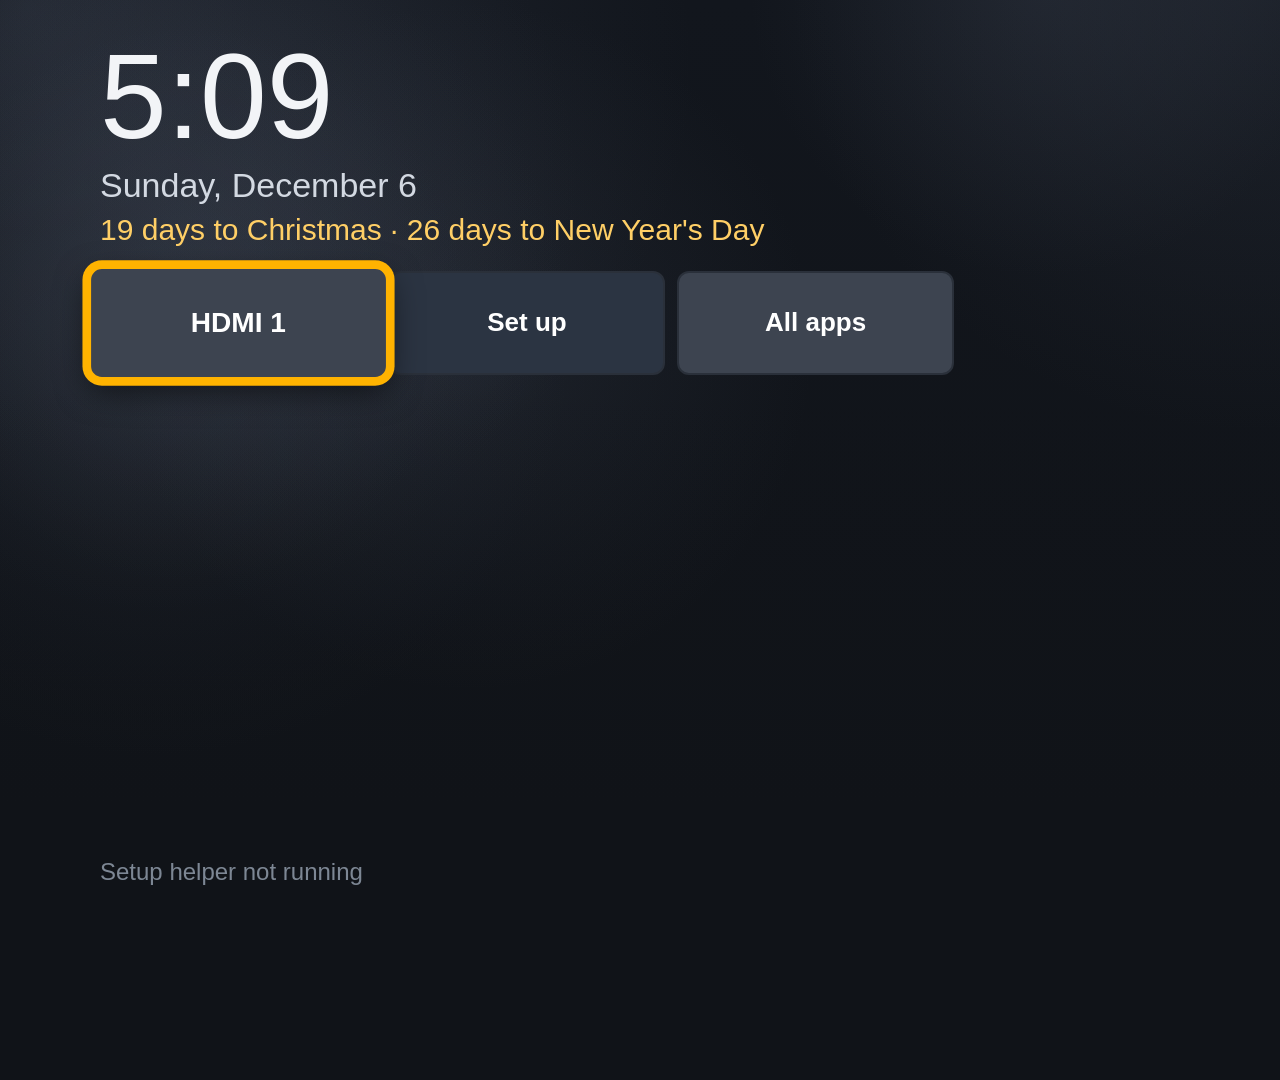
==== app/index.html @ 581c0a03 "1.0.1: app logos on the tiles, two tight rows, readable light tiles - Logos: webOS 6 reports each ap" ====
<!doctype html>
<html lang="en">
<head>
<meta charset="utf-8">
<title>TeleDash Pro</title>
<style>
  html { background: #101318; }
  html, body { margin: 0; width: 1920px; height: 1080px; overflow: hidden;
    color: #f2f4f7; font-family: "LG Smart UI", "Helvetica Neue", Arial, sans-serif; }
  #bg { position: absolute; left: 0; top: 0; z-index: -1; }
  #top { display: flex; justify-content: space-between; align-items: flex-end; padding: 36px 100px 0; }
  #clock { font-size: 120px; font-weight: 300; line-height: 1; }
  #date { font-size: 34px; color: #d3d9e2; margin-top: 10px; }
  #now { text-align: right; }
  #temp { font-size: 96px; font-weight: 300; line-height: 1; }
  #wx { font-size: 32px; color: #d3d9e2; margin-top: 10px; }
  /* Offline indicator: amber line under the weather, only present when there is something to say. */
  #net, #inet { color: #ffb300; }
  #net { font-size: 28px; margin-top: 10px; }
  #net:empty, #inet:empty { display: none; }
  #net::before, #inet::before { content: ""; display: inline-block; width: 16px; height: 16px;
    border-radius: 8px; background: #ffb300; margin-right: 12px; }

  #grid { display: grid; gap: 12px; padding: 24px 100px 0; }
  .tile { height: 104px; border-radius: 12px; display: flex; align-items: center; justify-content: center;
    font-size: 26px; font-weight: 600; color: #fff; box-sizing: border-box;
    border: 2px solid #2a303a; transition: transform .12s;
    text-align: center; padding: 0 8px; line-height: 1.15; overflow: hidden; }   /* long app names wrap */
  .tile img { width: 84px; height: 84px; }
  .tile.long { font-size: 20px; }
  .tile img { object-fit: contain; }
  .tile.focus { transform: scale(1.08); border-color: #ffb300;
    box-shadow: 0 0 0 6px #ffb300, 0 10px 30px rgba(0,0,0,.6); }

  #forecast { display: flex; padding: 28px 100px 0; }   /* no flex `gap`: the TV's browser engine predates it */
  .panel { background: rgba(16,19,24,0.72); border-radius: 16px; padding: 22px 26px; box-sizing: border-box; height: 372px; }
  #periods { width: 640px; }
  #days { flex: 1; margin-left: 28px; }
  .ptitle { font-size: 24px; color: #a9b1bd; text-transform: uppercase; letter-spacing: 2px; margin-bottom: 8px; }
  .prow { display: flex; margin-bottom: 14px; }
  .pcell { flex: 1; }
  .pcell .when { font-size: 24px; color: #a9b1bd; }
  .pcell .t { font-size: 50px; font-weight: 300; line-height: 1.15; }
  .pcell .s { font-size: 24px; }
  .pcell .p { font-size: 22px; color: #6fb7ff; }
  .pcell.past { opacity: .4; }
  /* Calendar rows (shown in the left panel in place of the Today/Tomorrow weather when a calendar is loaded). */
  .arow { display: flex; font-size: 26px; line-height: 38px; white-space: nowrap; }
  .arow .at { width: 172px; flex: none; color: #a9b1bd; }
  .arow .as { flex: 1; min-width: 0; overflow: hidden; text-overflow: ellipsis; }
  .arow.quiet { color: #a9b1bd; }
  .agap { margin-top: 12px; }
  #dayrow { display: flex; height: 290px; }
  .day { flex: 1; text-align: center; border-left: 1px solid #262c36; padding: 6px 4px 0; }
  .day:first-child { border-left: 0; }
  .day .d { font-size: 26px; font-weight: 600; }
  .day .n { font-size: 22px; color: #a9b1bd; }
  .day .hi { font-size: 44px; font-weight: 300; margin-top: 22px; line-height: 1.1; }
  .day .lo { font-size: 32px; color: #a9b1bd; }
  .day .s { font-size: 22px; margin-top: 18px; min-height: 54px; }
  .day .p { font-size: 22px; color: #6fb7ff; margin-top: 6px; }
  /* Idle view: dim time and weather on black, drifting so nothing sits still on the OLED. */
  #idle { display: none; position: absolute; left: 0; top: 0; width: 760px; opacity: .5;
    transition: transform 55s linear; }
  #iclock { font-size: 210px; font-weight: 200; line-height: 1; }
  #idate { font-size: 44px; margin-top: 8px; }
  #iwx { font-size: 44px; margin-top: 18px; color: #a9b1bd; }
  #inet { font-size: 36px; margin-top: 14px; }
  body.idle #top, body.idle #grid, body.idle #forecast, body.idle #status { display: none; }
  body.idle #idle { display: block; }
  #status { position: absolute; left: 100px; bottom: 14px; font-size: 24px; color: #7d8794; }

  /* Countdown line under the date; air quality and weather warnings under the weather. */
  #count, #icount, #bcount { color: #ffcf66; }
  #count { font-size: 30px; margin-top: 8px; }
  #count:empty, #icount:empty, #bcount:empty, #aq:empty, #alert:empty, #ialert:empty, #balert:empty { display: none; }
  #aq { font-size: 32px; color: #a9b1bd; }
  #aq::before { content: "  ·  "; color: #d3d9e2; }
  #aq.warn, #aq.severe, #baq.warn { color: #ffb300; }
  #aq.severe, #baq.severe { color: #ff6b6b; }
  #alert, #ialert, #balert { color: #ffb300; font-size: 28px; margin-top: 8px; }
  #alert.severe, #ialert.severe, #balert.severe { color: #ff6b6b; font-weight: 600; }
  #alert::before, #ialert::before, #balert::before { content: "\26A0\FE0E  "; }
  #icount { font-size: 36px; margin-top: 14px; }
  #ialert { font-size: 36px; }

  /* Market strip, bottom right. */
  #market { position: absolute; right: 100px; bottom: 12px; font-size: 24px; color: #d3d9e2; white-space: nowrap; }
  #market .q { margin-left: 40px; }
  #market .ql { color: #8b95a3; margin-right: 10px; }
  #market .qv { margin-right: 10px; }
  #market .up { color: #4cd07d; }
  #market .down { color: #ff6b6b; }
  body.idle #market { display: none; }

  /* Morning brief: full brightness, big and readable from across the room. */
  #brief { display: none; padding: 70px 100px 0; }
  body.brief #top, body.brief #grid, body.brief #forecast, body.brief #status { display: none; }
  body.brief #brief { display: flex; }
  #bleft { width: 860px; flex: none; }
  #bclock { font-size: 220px; font-weight: 200; line-height: 1; }
  #bdate { font-size: 52px; margin-top: 10px; }
  #bcount { font-size: 38px; margin-top: 12px; }
  #bnow { font-size: 56px; font-weight: 300; margin-top: 40px; }
  #baq { font-size: 32px; color: #a9b1bd; margin-top: 10px; }
  #baq:empty { display: none; }
  #balert { font-size: 36px; }
  #bperiods { margin-top: 30px; height: auto; }
  #bright { flex: 1; margin-left: 60px; height: 880px; }
  #bright .arow { font-size: 34px; line-height: 54px; }
  #bright .arow .at { width: 210px; }
  #bright .ptitle { font-size: 28px; }
  /* Setup overlay (Set up tile, 0 or blue key) and the one-time helper install question. */
  #setup { display: none; position: absolute; left: 0; top: 0; width: 1920px; height: 1080px; z-index: 10;
    background: rgba(8,10,14,0.96); }
  body.setup #setup { display: flex; align-items: center; justify-content: center; }
  #sqr { width: 420px; height: 420px; flex: none; margin-right: 80px; border-radius: 16px; overflow: hidden; background: #fff; }
  #sqr:empty { display: none; }
  #sqr svg { display: block; width: 420px; height: 420px; }
  #stext { width: 980px; }
  #stitle { font-size: 64px; font-weight: 300; line-height: 1.1; }
  #smsg { font-size: 36px; color: #d3d9e2; margin-top: 26px; line-height: 1.35; }
  #surl { font-size: 34px; color: #ffcf66; margin-top: 30px; font-family: Menlo, Consolas, monospace; word-break: break-all; }
  #scode { font-size: 44px; margin-top: 18px; letter-spacing: 4px; }
  #sbtns { margin-top: 44px; }
  #sfoot { font-size: 26px; color: #7d8794; margin-top: 40px; }
  #surl:empty, #scode:empty, #sbtns:empty, #sfoot:empty { display: none; }
  .btn { display: inline-block; font-size: 36px; padding: 18px 54px; margin-right: 28px; border-radius: 14px;
    background: #232a35; border: 2px solid #2a303a; }
  .btn.focus { border-color: #ffb300; box-shadow: 0 0 0 6px #ffb300; }
</style>
</head>
<body>
  <canvas id="bg" width="1920" height="1080"></canvas>
  <div id="top">
    <div><div id="clock">--:--</div><div id="date"></div><div id="count"></div></div>
    <div id="now"><div id="temp"></div><div><span id="wx"></span><span id="aq"></span></div><div id="alert"></div><div id="net"></div></div>
  </div>
  <div id="grid"></div>
  <div id="forecast">
    <div class="panel" id="periods"></div>
    <div class="panel" id="days"><div class="ptitle">Next 10 days</div><div id="dayrow"></div></div>
  </div>
  <div id="idle"><div id="iclock"></div><div id="idate"></div><div id="icount"></div><div id="iwx"></div><div id="ialert"></div><div id="inet"></div></div>
  <div id="brief">
    <div id="bleft">
      <div id="bclock"></div><div id="bdate"></div><div id="bcount"></div>
      <div id="bnow"></div><div id="baq"></div><div id="balert"></div>
      <div class="panel prow" id="bperiods"></div>
    </div>
    <div class="panel" id="bright"><div id="bagenda"></div></div>
  </div>
  <div id="status"></div>
  <div id="market"></div>
  <div id="setup"><div id="sqr"></div><div id="stext"><div id="stitle"></div><div id="smsg"></div><div id="surl"></div><div id="scode"></div><div id="sbtns"></div><div id="sfoot"></div></div></div>
  <script src="config.js"></script>
  <script src="helpers.js"></script>
  <script src="settings.js"></script>
  <script src="calendar.js"></script>
  <script src="countdown.js"></script>
  <script src="usage.js"></script>
  <script src="qr.js"></script>
  <script src="bg.js"></script>
  <script src="app.js"></script>
</body>
</html>
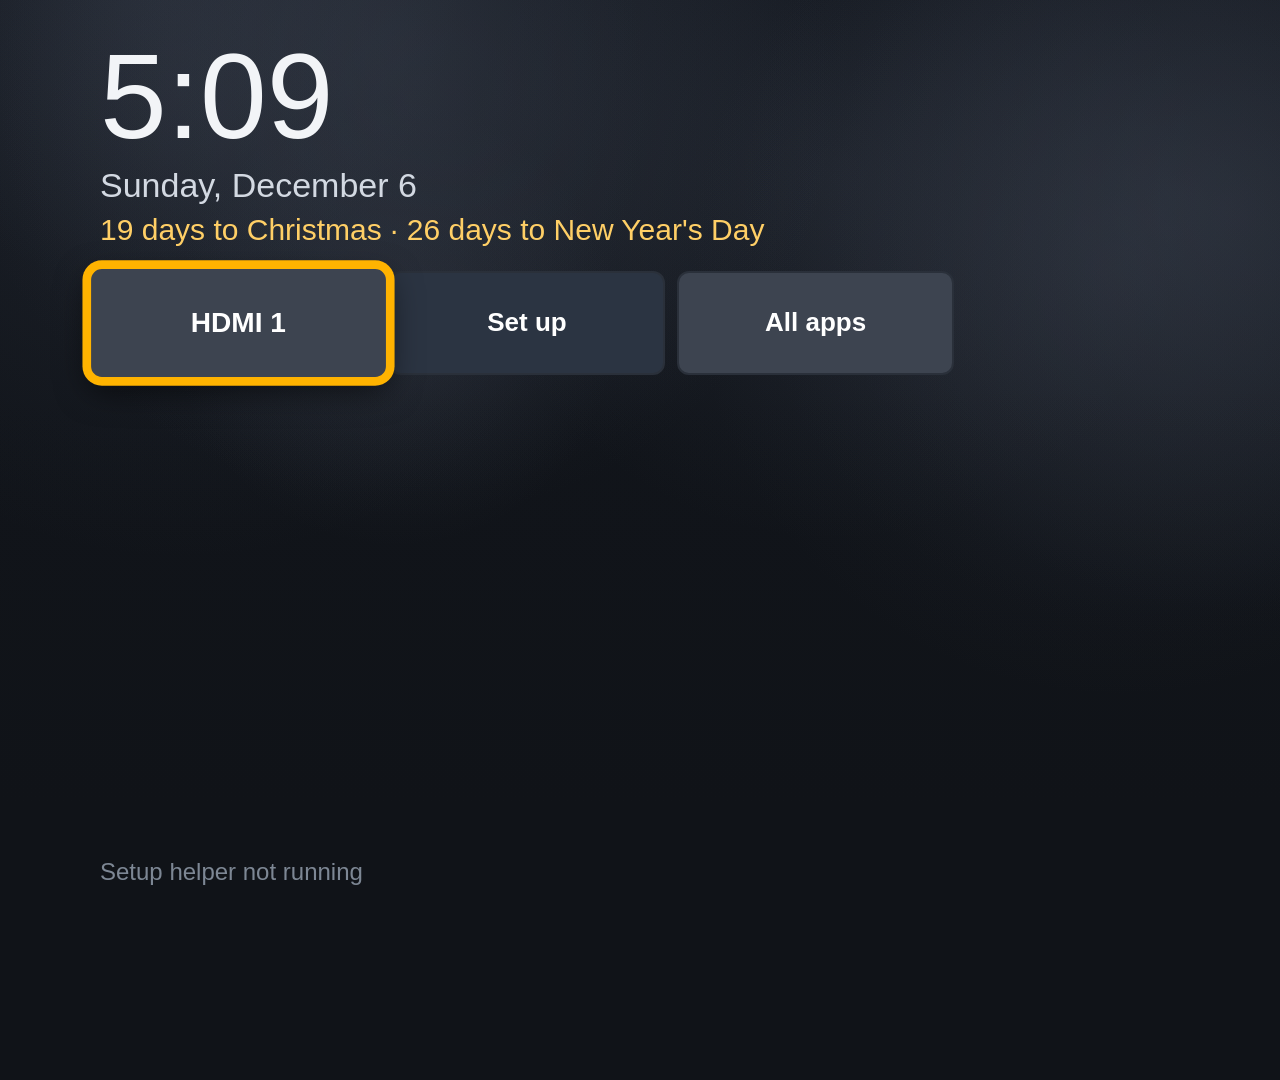
==== commit 1f19d403: "Standby: darker text, and a standby launch stays in standby - Dark grey text and dimmed accents in t" ====
--- a/app/index.html
+++ b/app/index.html
@@ -68,6 +68,14 @@
   #inet { font-size: 36px; margin-top: 14px; }
   body.idle #top, body.idle #grid, body.idle #forecast, body.idle #status { display: none; }
   body.idle #idle { display: block; }
+  /* Standby is watched in a dark bedroom: dark grey text, dimmed accents (all still at the 0.5 opacity above). */
+  #idle { color: #6b7078; }
+  #idate { color: #5a5f66; }
+  #iwx { color: #4f545b; }
+  #idle #icount { color: #6b5a33; }
+  #idle #inet, #idle #ialert { color: #6b5420; }
+  #idle #ialert.severe { color: #8a4040; }
+  #idle #inet::before { background: #6b5420; }
   #status { position: absolute; left: 100px; bottom: 14px; font-size: 24px; color: #7d8794; }
 
   /* Countdown line under the date; air quality and weather warnings under the weather. */
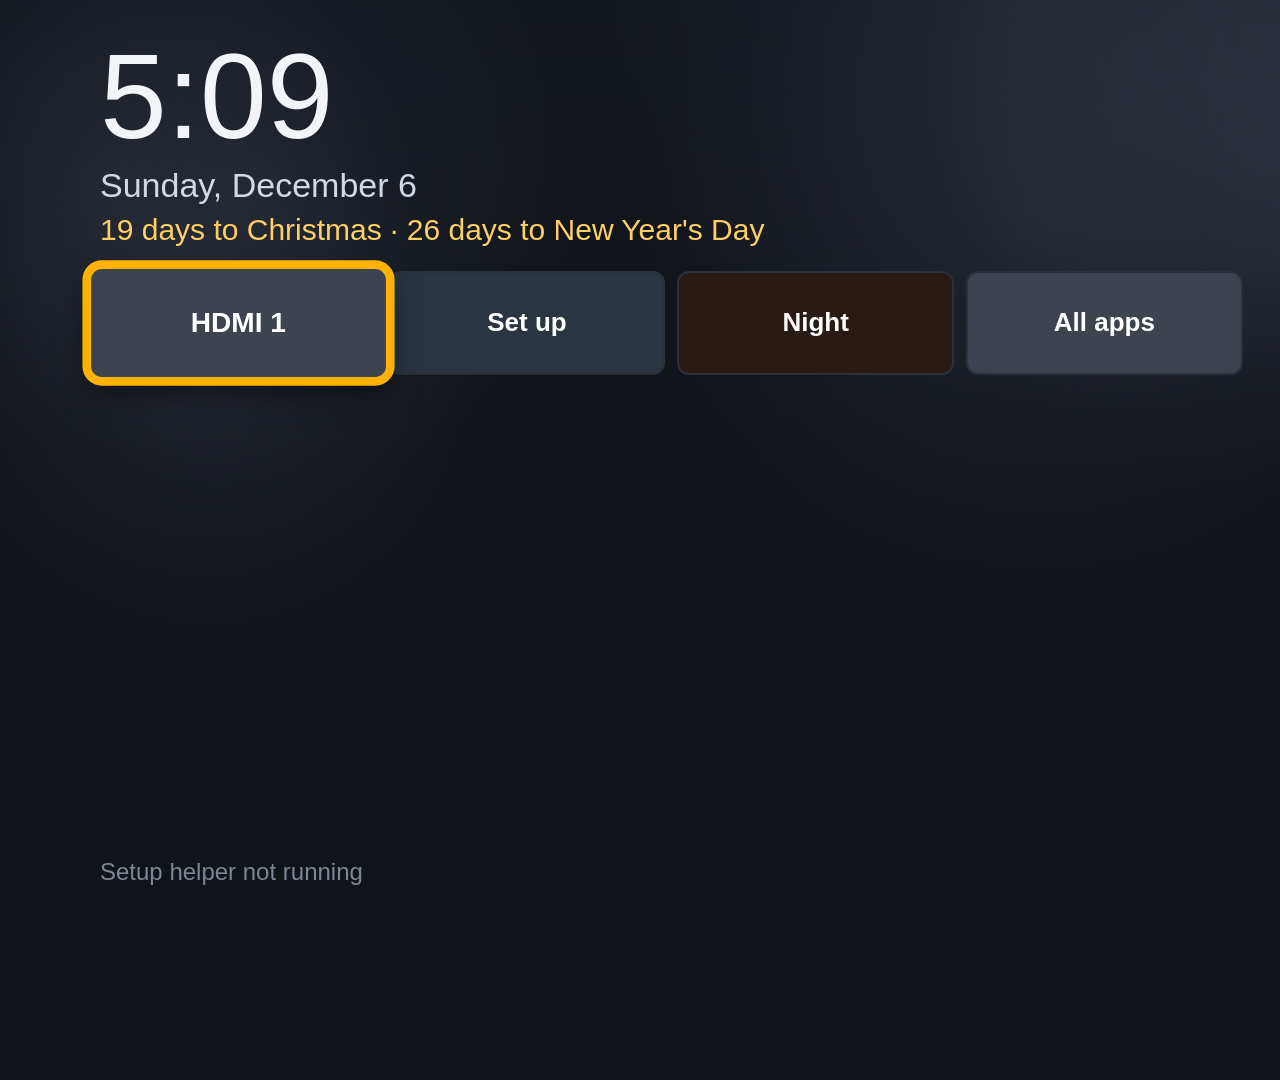
==== commit 450112f2: "Night mode: a very dark, low-contrast standby you start by hand - Night tile (before All apps) and t" ====
--- a/app/index.html
+++ b/app/index.html
@@ -76,6 +76,13 @@
   #idle #inet, #idle #ialert { color: #6b5420; }
   #idle #ialert.severe { color: #8a4040; }
   #idle #inet::before { background: #6b5420; }
+  /* Night mode (Night tile or red button): far darker and lower contrast than standby, in a deep
+     amber-red, thin clock, extras hidden. Rendered values about a third of standby's brightness. */
+  body.night #idle { opacity: 1; color: #301509; }
+  body.night #iclock { font-weight: 100; }
+  body.night #idate, body.night #iwx { color: #22100a; }
+  body.night #icount, body.night #inet { display: none; }
+  body.night #ialert { color: #2e1410; }
   #status { position: absolute; left: 100px; bottom: 14px; font-size: 24px; color: #7d8794; }
 
   /* Countdown line under the date; air quality and weather warnings under the weather. */
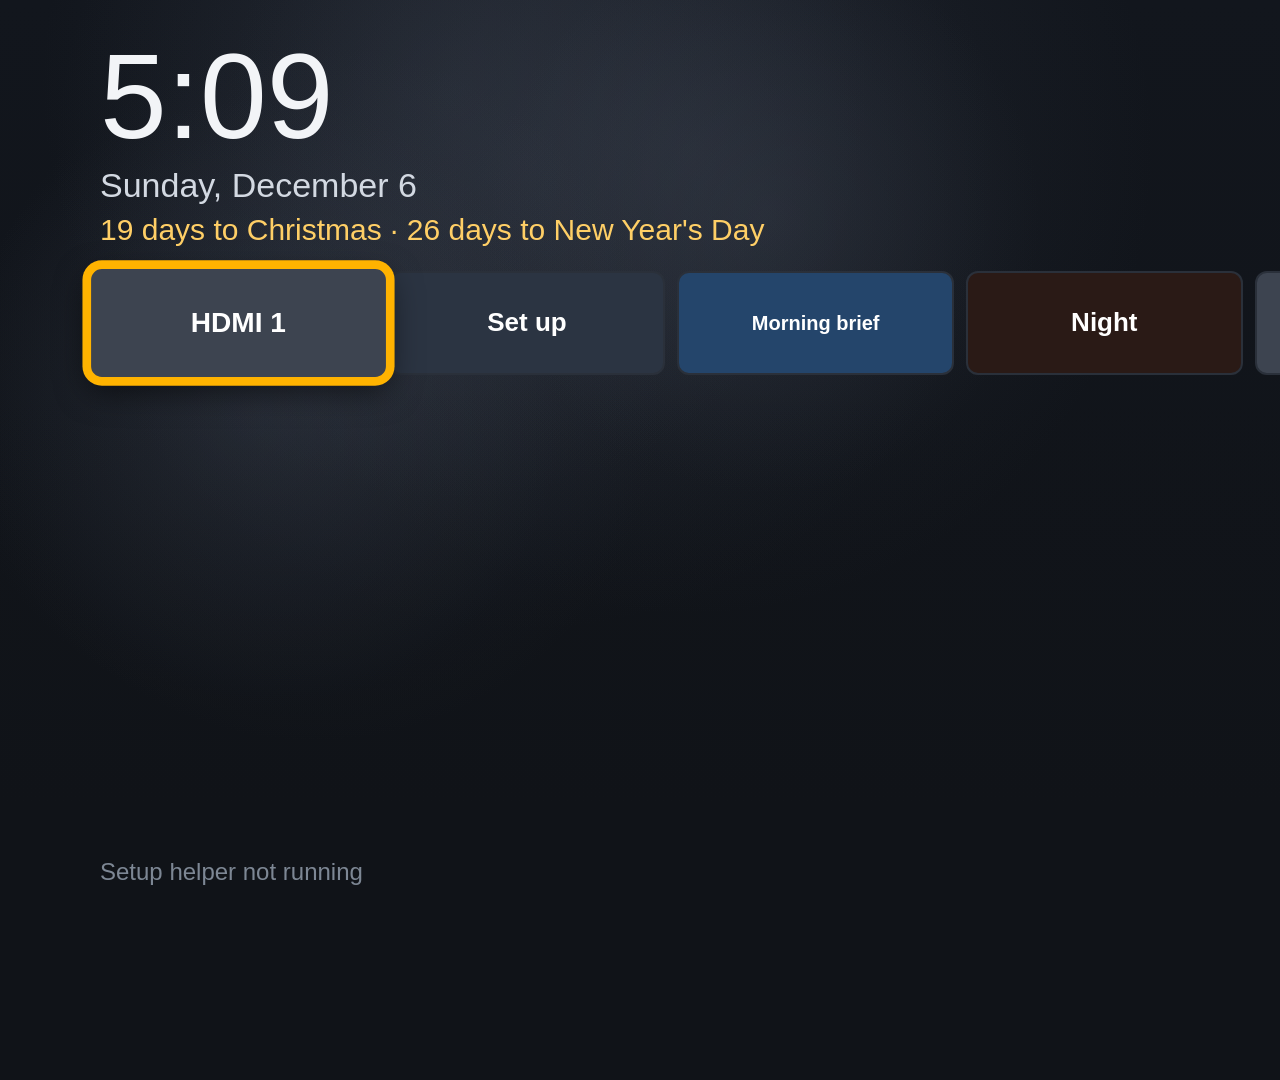
==== commit ac06cab5: "Music view: Spotify sign-in, now playing, library and a retro player look The Music tile (or the yel" ====
--- a/app/index.html
+++ b/app/index.html
@@ -143,6 +143,128 @@
   .btn { display: inline-block; font-size: 36px; padding: 18px 54px; margin-right: 28px; border-radius: 14px;
     background: #232a35; border: 2px solid #2a303a; }
   .btn.focus { border-color: #ffb300; box-shadow: 0 0 0 6px #ffb300; }
+
+  /* Music view (Music tile or yellow key): Spotify full screen. #mviz is the visualizer's canvas;
+     #mover (artwork, title, controls, library) fades and drifts so nothing sits still on the OLED.
+     Two looks share one layout: the plain one below, and #music.retro (settings.music.skin). */
+  #music { display: none; position: absolute; left: 0; top: 0; width: 1920px; height: 1080px; z-index: 5; background: #000; }
+  body.music #music { display: block; }
+  body.music #top, body.music #grid, body.music #forecast, body.music #status, body.music #market, body.music #bg { display: none; }
+  #mviz { position: absolute; left: 0; top: 0; }
+  #mover { position: absolute; left: 0; top: 0; width: 1920px; height: 1080px; }
+  #mwin { position: absolute; left: 100px; bottom: 80px; width: 1720px; text-shadow: 0 2px 14px rgba(0,0,0,.85); }
+  .mwbar { display: none; }
+  #mbody { display: grid; grid-template-columns: 400px 1fr; grid-column-gap: 56px; align-items: end; }
+  #mart { grid-column: 1; grid-row: 1 / span 4; width: 400px; height: 400px; border-radius: 14px; overflow: hidden; background: #171b22; }
+  #martimg { display: block; width: 100%; height: 100%; object-fit: cover; }
+  #mlcd, #mseek, #mctl, #mstat { grid-column: 2; min-width: 0; }
+  #mlcdtop { display: none; }
+  #mtitle, #martist, #malbum { white-space: nowrap; overflow: hidden; text-overflow: ellipsis; }
+  #mtitle { font-size: 68px; font-weight: 300; line-height: 1.15; }
+  #mtitle span { display: inline-block; }
+  #martist { font-size: 40px; color: #d3d9e2; margin-top: 8px; }
+  #malbum { font-size: 30px; color: #8b95a3; margin-top: 6px; }
+  #mseek { display: flex; align-items: center; margin-top: 30px; }
+  #mpos, #mdur { flex: none; width: 96px; font-size: 26px; color: #8b95a3; }
+  #mdur { text-align: right; }
+  #mbar { flex: 1; height: 8px; border-radius: 4px; background: #2a303a; overflow: hidden; }
+  #mfill { height: 100%; width: 0; background: #f2f4f7; }
+  #mctl { margin-top: 18px; white-space: nowrap; height: 96px; }
+  .mbtn { display: inline-flex; align-items: center; justify-content: center; vertical-align: top; min-width: 88px; height: 88px;
+    padding: 0 16px; margin: 4px 14px 4px 0; box-sizing: border-box; border-radius: 44px; border: 2px solid #2a303a;
+    background: rgba(35,42,53,.85); color: #f2f4f7; font-size: 28px; font-weight: 600; text-shadow: none; }
+  .mbtn.focus { border-color: #ffb300; box-shadow: 0 0 0 5px #ffb300; }
+  .mbtn.on { color: #4cd07d; }
+  .mbtn.fill svg path { fill: currentColor; }
+  .mbtn.hide { display: none; }
+  .mbtn[data-one="1"]::after { content: "1"; font-size: 22px; margin-left: 2px; }
+  #mstat { margin-top: 12px; min-height: 34px; }
+  #mdev { display: block; font-size: 26px; color: #8b95a3; }
+  #mmsg { display: block; font-size: 30px; color: #ffcf66; margin-top: 8px; line-height: 1.3; }
+  #mmsg:empty { display: none; }
+  /* Library: a panel on the right; the controls step aside while it is open. */
+  #mlib { display: none; position: absolute; right: 0; top: 0; width: 820px; height: 1080px; box-sizing: border-box;
+    padding: 56px 50px 0; background: rgba(8,10,14,.95); }
+  body.mlib #mlib { display: block; }
+  body.mlib #mwin { width: 900px; }
+  body.mlib #mctl, body.mlib #mdev { visibility: hidden; }
+  #mlib .mwbar { display: block; font-size: 46px; font-weight: 300; margin-bottom: 22px; white-space: nowrap; overflow: hidden; text-overflow: ellipsis; }
+  #mlibwin { height: 864px; overflow: hidden; }
+  #mlist { transition: transform .15s; }
+  .mrow { display: flex; align-items: center; height: 88px; margin-bottom: 8px; padding: 0 16px; box-sizing: border-box;
+    border-radius: 12px; border: 2px solid transparent; font-size: 30px; }
+  .mrow.focus { border-color: #ffb300; background: #232a35; }
+  .mrow.quiet { color: #8b95a3; }
+  .mthumb { width: 68px; height: 68px; flex: none; margin-right: 20px; border-radius: 8px; background: #232a35; object-fit: cover; }
+  .mtext { flex: 1; min-width: 0; }
+  .mt, .ms { white-space: nowrap; overflow: hidden; text-overflow: ellipsis; }
+  .ms { font-size: 22px; color: #8b95a3; margin-top: 2px; }
+  #mlibfoot { font-size: 22px; color: #7d8794; margin-top: 14px; }
+
+  /* The retro look: a late-90s desktop player. Silver bevelled windows, a navy title bar, a black
+     LCD with a segment clock, buttons that press in. Square corners and 3px bevels throughout. */
+  #music.retro { font-family: Tahoma, "MS Sans Serif", "Helvetica Neue", Arial, sans-serif; }
+  #music.retro #mwin, #music.retro #mlib { background: #c0c0c0; color: #000; text-shadow: none; box-sizing: border-box; padding: 9px;
+    border: 3px solid; border-color: #fff #000 #000 #fff;
+    box-shadow: inset -3px -3px 0 #808080, inset 3px 3px 0 #dfdfdf, 0 20px 70px rgba(0,0,0,.75); }
+  #music.retro #mwin { left: 50px; width: 1240px; }
+  #music.retro .mwbar { display: flex; align-items: center; justify-content: space-between; height: 54px; margin: 0;
+    padding: 0 7px 0 16px; background: linear-gradient(90deg, #000080, #1084d0); color: #fff;
+    font-size: 30px; font-weight: 700; letter-spacing: .5px; white-space: nowrap; overflow: hidden; }
+  .mwx { display: none; }
+  #music.retro .mwx { display: flex; align-items: center; justify-content: center; flex: none; width: 46px; height: 40px;
+    background: #c0c0c0; color: #000; border: 3px solid; border-color: #fff #000 #000 #fff; box-sizing: border-box;
+    box-shadow: inset -2px -2px 0 #808080; }
+  .mwx svg { width: 26px; height: 26px; }
+  #music.retro #mbody { grid-template-columns: 300px 1fr; grid-column-gap: 16px; align-items: stretch; padding: 14px 10px 6px; }
+  #music.retro #mart { grid-row: 1; width: 300px; height: 300px; border-radius: 0; background: #000; box-sizing: border-box;
+    border: 3px solid; border-color: #808080 #fff #fff #808080; box-shadow: inset 3px 3px 0 #000; padding: 3px; }
+  #music.retro #mlcd { grid-row: 1; background: #030803; color: #3cff70; box-sizing: border-box; padding: 18px 24px 0; overflow: hidden;
+    border: 3px solid; border-color: #808080 #fff #fff #808080; box-shadow: inset 3px 3px 0 #000;
+    font-family: "Courier New", Menlo, Consolas, monospace; }
+  #music.retro #mlcdtop { display: flex; justify-content: space-between; align-items: flex-start; }
+  #mclock { display: block; }
+  #mflags span { display: block; text-align: right; font-size: 22px; font-weight: 700; letter-spacing: 4px; line-height: 34px; color: #0c3318; }
+  #mflags span.on { color: #3cff70; text-shadow: 0 0 10px rgba(60,255,112,.7); }
+  #music.retro #mtitle { font-size: 42px; font-weight: 700; line-height: 1.2; margin-top: 16px; text-overflow: clip;
+    color: #3cff70; text-shadow: 0 0 10px rgba(60,255,112,.55); }
+  #music.retro #mtitle.scroll span { padding-left: 100%; animation: mmarq 14s linear infinite; }
+  @keyframes mmarq { from { transform: translateX(0); } to { transform: translateX(-100%); } }
+  #music.retro #martist { font-size: 30px; font-weight: 700; color: #2bbf55; margin-top: 6px; }
+  #music.retro #malbum { font-size: 26px; color: #1c8a3c; margin-top: 2px; }
+  #music.retro #mseek, #music.retro #mctl, #music.retro #mstat { grid-column: 1 / span 2; }
+  #music.retro #mseek { margin-top: 14px; }
+  #music.retro #mpos, #music.retro #mdur { color: #000; font-weight: 700; }
+  #music.retro #mbar { height: 34px; border-radius: 0; background: #fff; box-sizing: border-box; padding: 3px;
+    border: 3px solid; border-color: #808080 #fff #fff #808080; box-shadow: inset 2px 2px 0 #000; }
+  #music.retro #mfill { background: repeating-linear-gradient(90deg, #000080 0, #000080 18px, transparent 18px, transparent 22px); }
+  #music.retro #mctl { margin-top: 10px; height: 82px; }
+  #music.retro .mbtn { min-width: 98px; height: 74px; margin: 4px 8px 4px 0; border-radius: 0; background: #c0c0c0; color: #000;
+    font-size: 26px; font-weight: 700; border: 3px solid; border-color: #fff #000 #000 #fff;
+    box-shadow: inset -3px -3px 0 #808080, inset 3px 3px 0 #dfdfdf; }
+  #music.retro .mbtn.on { background: #d4d4d4; color: #000080; border-color: #000 #fff #fff #000; box-shadow: inset 3px 3px 0 #808080; }
+  #music.retro .mbtn.focus { background: #000080; color: #fff; outline: 2px dotted #fff; outline-offset: -11px; }
+  #music.retro #mstat { display: flex; margin-top: 8px; min-height: 0; }
+  #music.retro #mdev, #music.retro #mmsg { display: block; box-sizing: border-box; min-height: 44px; margin: 0; padding: 6px 12px;
+    font-size: 24px; line-height: 28px; color: #000; border: 2px solid; border-color: #808080 #fff #fff #808080; }
+  #music.retro #mdev { flex: none; min-width: 300px; white-space: nowrap; }
+  #music.retro #mmsg { flex: 1; margin-left: 6px; color: #800000; font-weight: 700; }
+  #music.retro #mmsg:empty { display: block; }
+  /* The library is a second window, beside the player. */
+  #music.retro #mlib { right: 40px; top: 26px; width: 580px; height: 1028px; }
+  #music.retro .mrow { font-size: 28px; }
+  body.mlib #music.retro #mwin { width: 1240px; }
+  body.mlib #music.retro #mctl, body.mlib #music.retro #mdev { visibility: visible; }
+  #music.retro #mlibwin { margin-top: 10px; background: #000; box-sizing: content-box;
+    border: 3px solid; border-color: #808080 #fff #fff #808080; }
+  #music.retro .mrow { height: 96px; margin: 0; border: 0; border-radius: 0; color: #3cff70; font-weight: 700; }
+  #music.retro .mrow.focus { background: #000080; color: #fff; }
+  #music.retro .mrow.quiet { color: #1c8a3c; }
+  #music.retro .mthumb { border-radius: 0; background: #0c3318; }
+  #music.retro .ms { color: #1c8a3c; font-weight: 400; }
+  #music.retro .mrow.focus .ms { color: #b9c6ff; }
+  #music.retro #mlibfoot { margin-top: 8px; padding: 6px 12px; font-size: 22px; color: #000;
+    border: 2px solid; border-color: #808080 #fff #fff #808080; }
 </style>
 </head>
 <body>
@@ -168,6 +290,26 @@
   <div id="status"></div>
   <div id="market"></div>
   <div id="setup"><div id="sqr"></div><div id="stext"><div id="stitle"></div><div id="smsg"></div><div id="surl"></div><div id="scode"></div><div id="sbtns"></div><div id="sfoot"></div></div></div>
+  <div id="music">
+    <canvas id="mviz" width="1920" height="1080"></canvas>
+    <div id="mover">
+      <div id="mwin">
+        <div class="mwbar"><span id="mwtitle">Music</span><span id="mclose" class="mwx"></span></div>
+        <div id="mbody">
+          <div id="mart"><img id="martimg" alt=""></div>
+          <div id="mlcd">
+            <div id="mlcdtop"><canvas id="mclock" width="340" height="112"></canvas>
+              <div id="mflags"><span id="fshuffle">SHUFFLE</span><span id="frepeat">REPEAT</span><span id="flike">LIKED</span></div></div>
+            <div id="mtitle"><span></span></div><div id="martist"></div><div id="malbum"></div>
+          </div>
+          <div id="mseek"><span id="mpos"></span><div id="mbar"><div id="mfill"></div></div><span id="mdur"></span></div>
+          <div id="mctl"></div>
+          <div id="mstat"><span id="mdev"></span><span id="mmsg"></span></div>
+        </div>
+      </div>
+      <div id="mlib"><div class="mwbar"><span id="mlibtitle"></span></div><div id="mlibwin"><div id="mlist"></div></div><div id="mlibfoot"></div></div>
+    </div>
+  </div>
   <script src="config.js"></script>
   <script src="helpers.js"></script>
   <script src="settings.js"></script>
@@ -176,6 +318,7 @@
   <script src="usage.js"></script>
   <script src="qr.js"></script>
   <script src="bg.js"></script>
+  <script src="music.js"></script>
   <script src="app.js"></script>
 </body>
 </html>
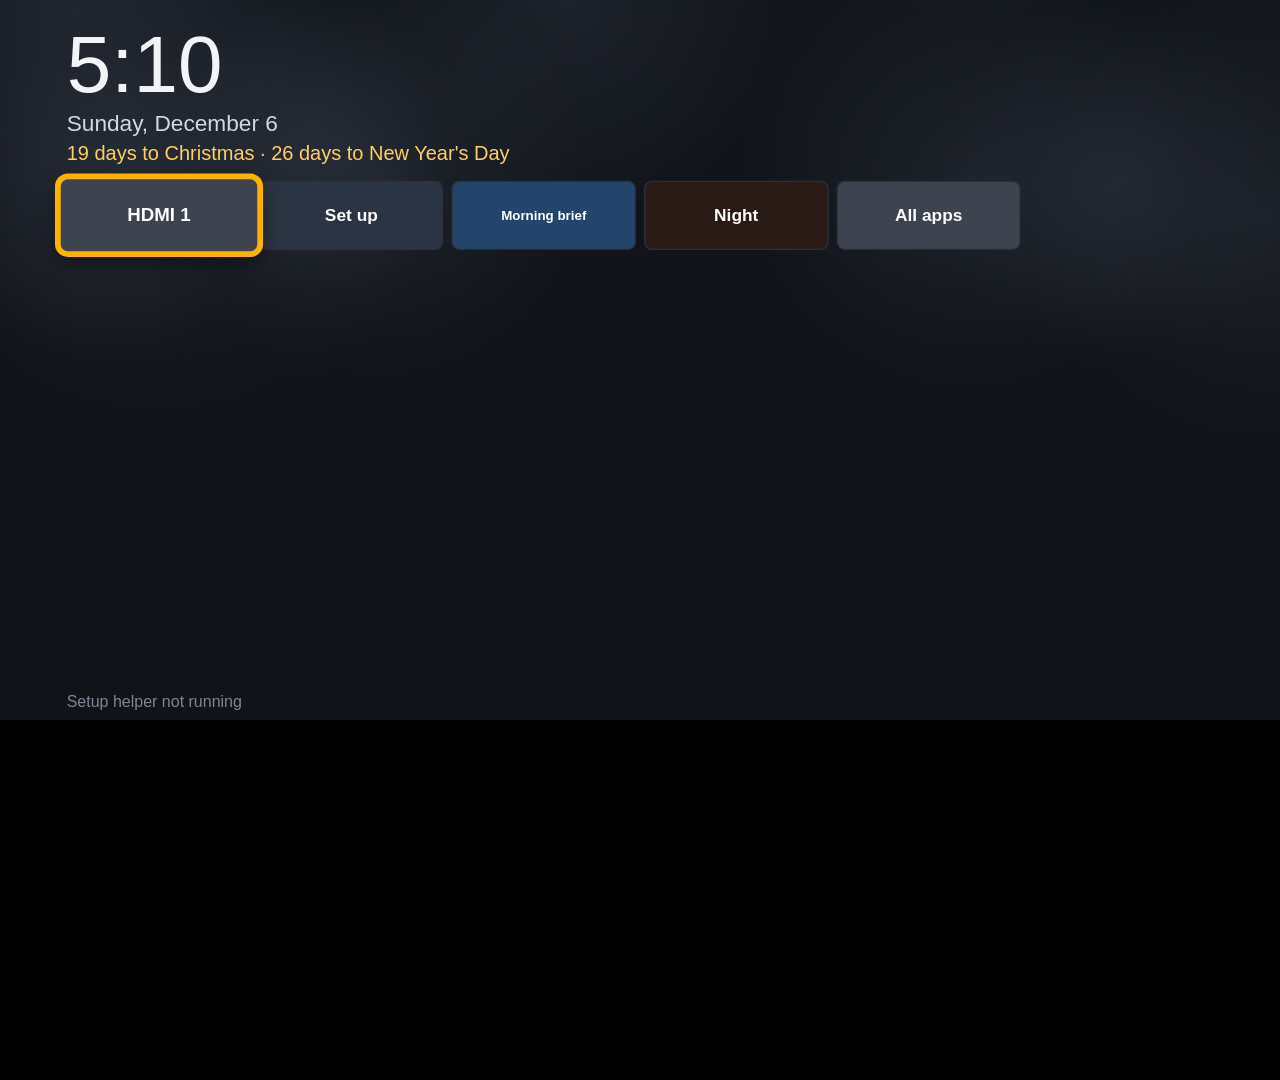
==== commit b70de186: "Music view: five visualizers behind the player Spectrum bars, oscilloscope, radial, particles and pl" ====
--- a/app/index.html
+++ b/app/index.html
@@ -177,6 +177,7 @@
   .mbtn.on { color: #4cd07d; }
   .mbtn.fill svg path { fill: currentColor; }
   .mbtn.hide { display: none; }
+  #music #mctl .mbtn:last-child { margin-right: 0; }
   .mbtn[data-one="1"]::after { content: "1"; font-size: 22px; margin-left: 2px; }
   #mstat { margin-top: 12px; min-height: 34px; }
   #mdev { display: block; font-size: 26px; color: #8b95a3; }
@@ -239,7 +240,7 @@
     border: 3px solid; border-color: #808080 #fff #fff #808080; box-shadow: inset 2px 2px 0 #000; }
   #music.retro #mfill { background: repeating-linear-gradient(90deg, #000080 0, #000080 18px, transparent 18px, transparent 22px); }
   #music.retro #mctl { margin-top: 10px; height: 82px; }
-  #music.retro .mbtn { min-width: 98px; height: 74px; margin: 4px 8px 4px 0; border-radius: 0; background: #c0c0c0; color: #000;
+  #music.retro .mbtn { min-width: 90px; height: 74px; margin: 4px 8px 4px 0; border-radius: 0; background: #c0c0c0; color: #000;
     font-size: 26px; font-weight: 700; border: 3px solid; border-color: #fff #000 #000 #fff;
     box-shadow: inset -3px -3px 0 #808080, inset 3px 3px 0 #dfdfdf; }
   #music.retro .mbtn.on { background: #d4d4d4; color: #000080; border-color: #000 #fff #fff #000; box-shadow: inset 3px 3px 0 #808080; }
@@ -318,6 +319,7 @@
   <script src="usage.js"></script>
   <script src="qr.js"></script>
   <script src="bg.js"></script>
+  <script src="viz.js"></script>
   <script src="music.js"></script>
   <script src="app.js"></script>
 </body>
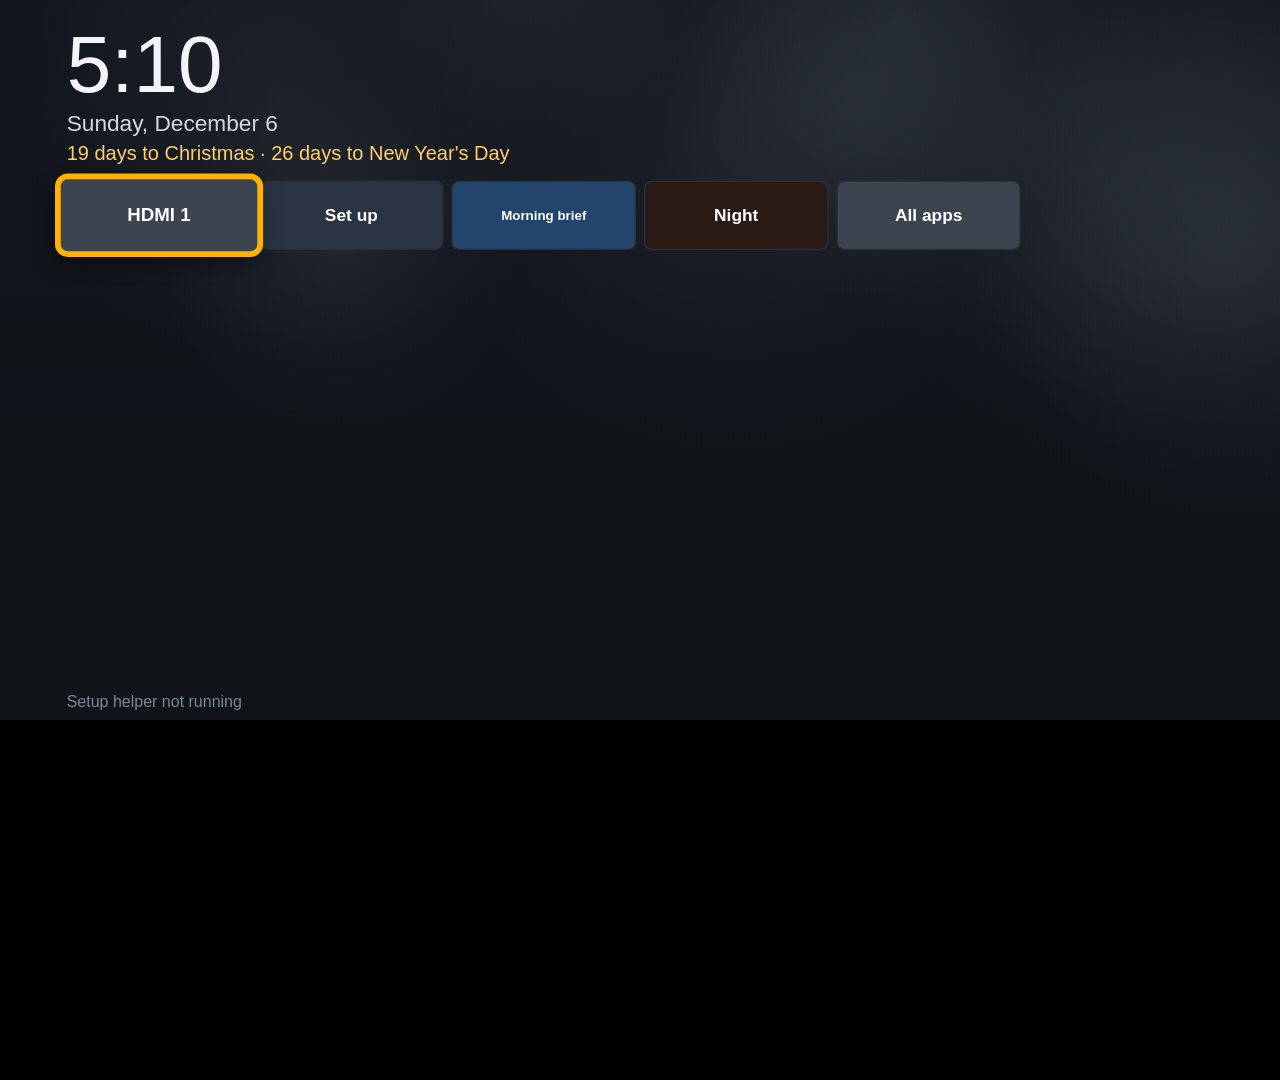
==== commit 47771b9b: "Music: options on the TV, a slim look, and a smoother oscilloscope - Options list in the Music libra" ====
--- a/app/index.html
+++ b/app/index.html
@@ -201,6 +201,27 @@
   .mt, .ms { white-space: nowrap; overflow: hidden; text-overflow: ellipsis; }
   .ms { font-size: 22px; color: #8b95a3; margin-top: 2px; }
   #mlibfoot { font-size: 22px; color: #7d8794; margin-top: 14px; }
+
+  /* The slim look: one strip along the bottom, so the visualizer keeps the screen. */
+  #music.slim #mwin { left: 60px; bottom: 44px; width: 1800px; box-sizing: border-box; padding: 14px 22px;
+    background: rgba(10,12,16,.74); border-radius: 18px; text-shadow: none; }
+  #music.slim #mbody { grid-template-columns: 104px 430px 1fr; grid-column-gap: 22px; align-items: center; }
+  #music.slim #mart { grid-row: 1 / span 2; width: 104px; height: 104px; border-radius: 10px; }
+  #music.slim #mlcd { grid-column: 2; grid-row: 1 / span 2; }
+  #music.slim #mtitle { font-size: 34px; font-weight: 600; }
+  #music.slim #martist { font-size: 26px; margin-top: 2px; }
+  #music.slim #malbum { display: none; }
+  #music.slim #mctl { grid-column: 3; grid-row: 1; margin-top: 0; height: 68px; }
+  #music.slim .mbtn { min-width: 64px; height: 60px; margin: 4px 8px 4px 0; padding: 0 12px; font-size: 22px; border-radius: 30px; }
+  #music.slim .mbtn svg { width: 32px; height: 32px; }
+  #music.slim .mbtn.focus { box-shadow: 0 0 0 4px #ffb300; }
+  #music.slim #mseek { grid-column: 3; grid-row: 2; margin-top: 4px; }
+  #music.slim #mpos, #music.slim #mdur { width: 74px; font-size: 22px; }
+  #music.slim #mbar { height: 6px; }
+  #music.slim #mstat { grid-column: 1 / span 3; margin-top: 0; min-height: 0; }
+  #music.slim #mdev { display: none; }
+  #music.slim #mmsg { font-size: 24px; margin-top: 8px; }
+  body.mlib #music.slim #mwin { width: 1010px; }
 
   /* The retro look: a late-90s desktop player. Silver bevelled windows, a navy title bar, a black
      LCD with a segment clock, buttons that press in. Square corners and 3px bevels throughout. */
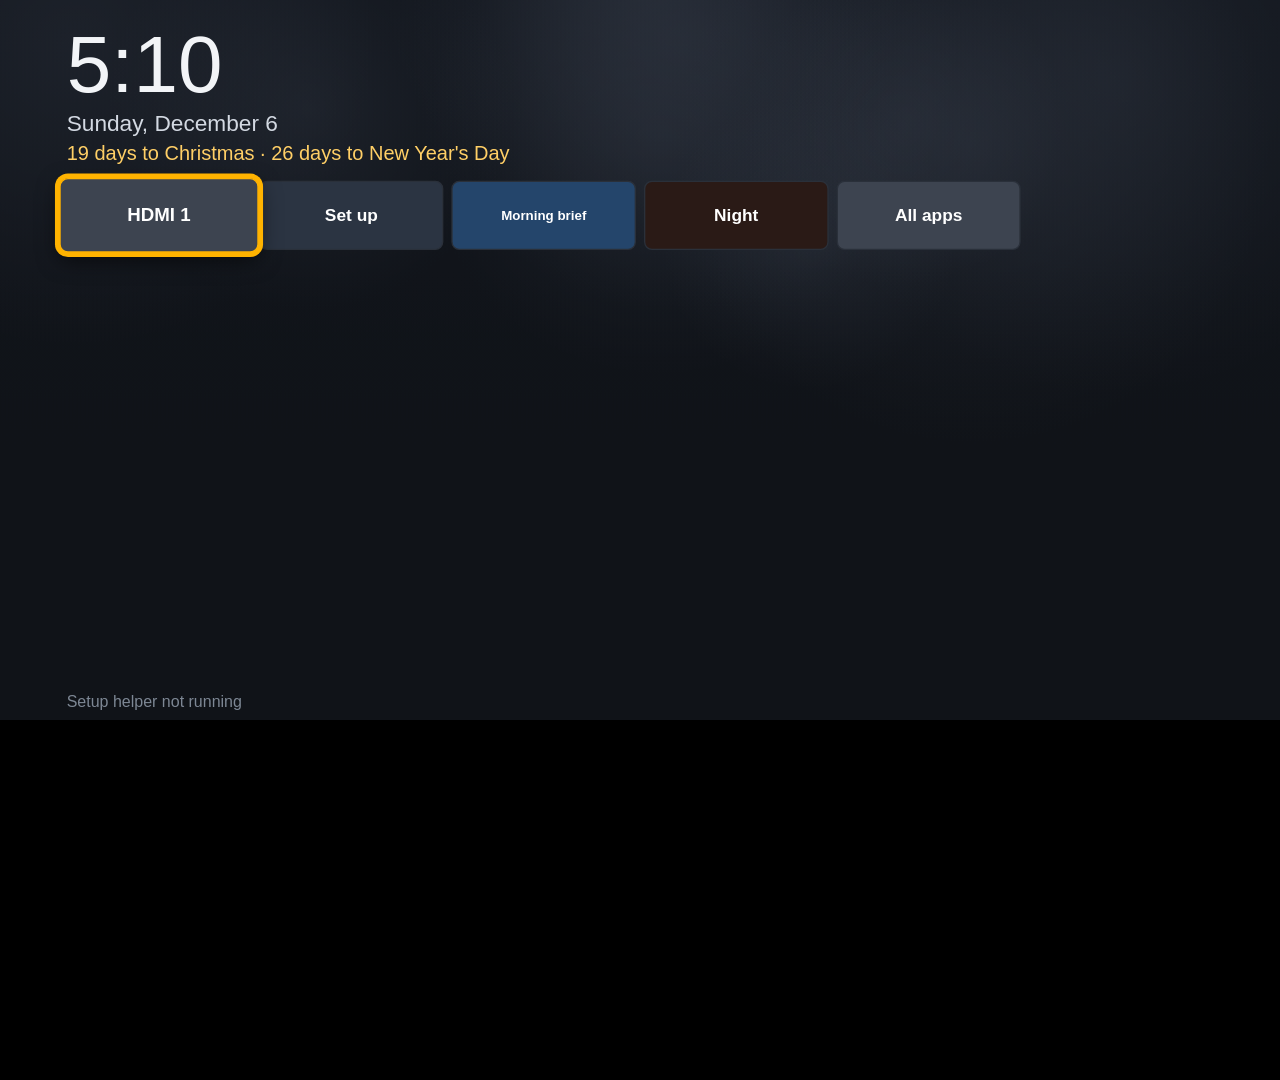
==== commit 22c3fec1: "Music: the TV plays Spotify itself, and the visualizers follow its sound The TV becomes a Spotify de" ====
--- a/app/index.html
+++ b/app/index.html
@@ -341,6 +341,7 @@
   <script src="qr.js"></script>
   <script src="bg.js"></script>
   <script src="viz.js"></script>
+  <script src="player.js"></script>
   <script src="music.js"></script>
   <script src="app.js"></script>
 </body>
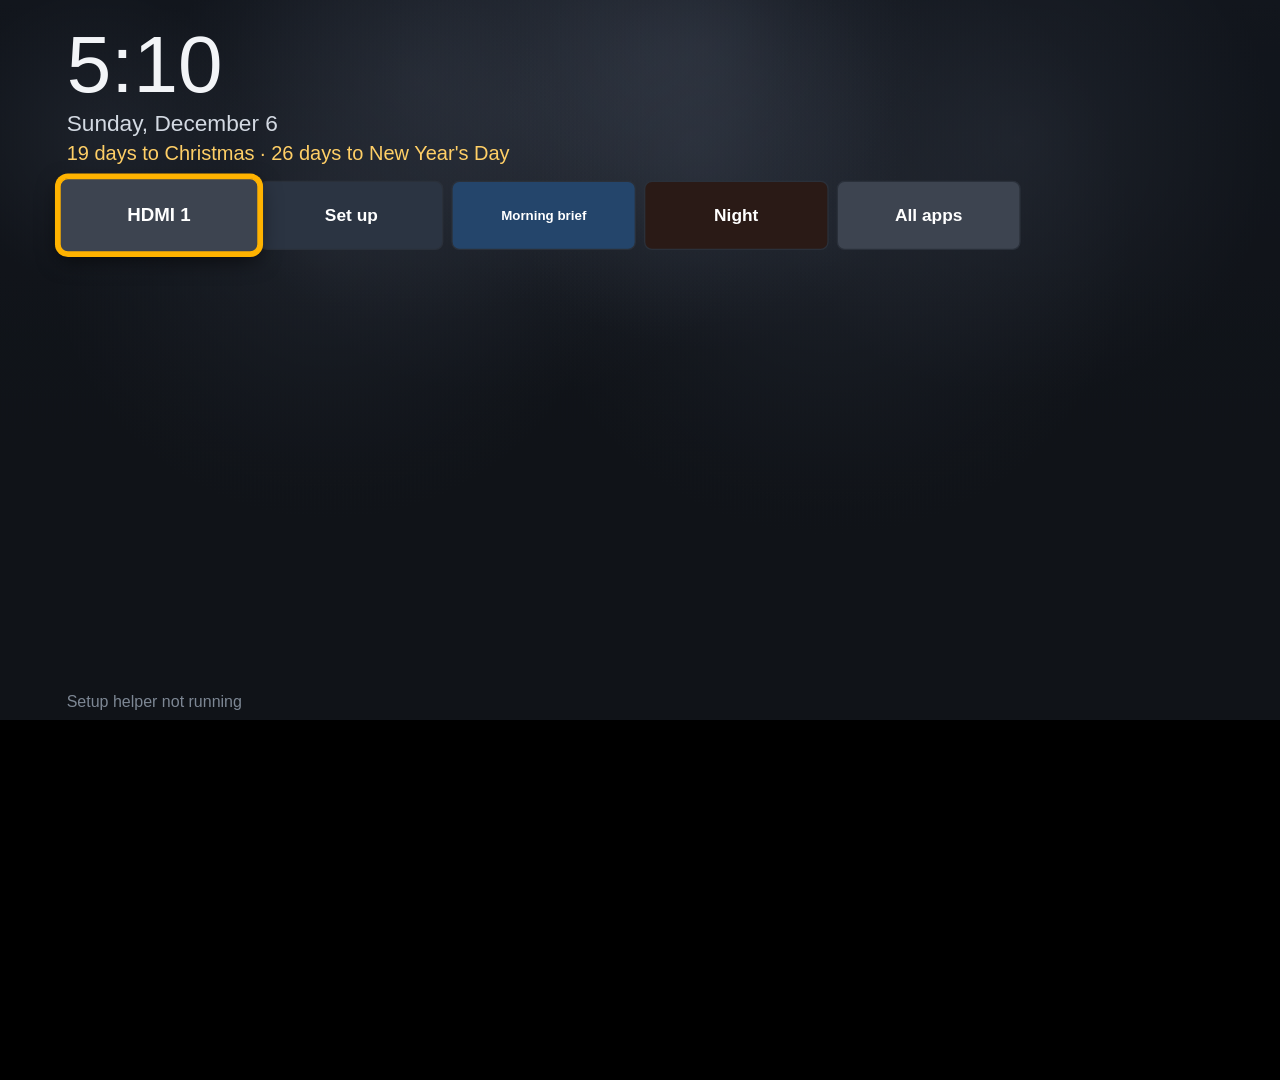
==== commit a9039d9a: "Music: four more visualizers and colour-button shortcuts - Waterfall, Tunnel, Ripples and Meters joi" ====
--- a/app/index.html
+++ b/app/index.html
@@ -183,6 +183,10 @@
   #mdev { display: block; font-size: 26px; color: #8b95a3; }
   #mmsg { display: block; font-size: 30px; color: #ffcf66; margin-top: 8px; line-height: 1.3; }
   #mmsg:empty { display: none; }
+  /* A short note for the colour buttons, shown without bringing the player back. */
+  #mtoast { position: absolute; left: 64px; top: 52px; max-width: 1400px; padding: 14px 26px; border-radius: 10px; background: rgba(0,0,0,.72);
+    color: #fff; font-size: 32px; opacity: 0; transition: opacity .5s ease; }
+  #mtoast.on { opacity: 1; transition: opacity .15s ease; }
   /* Library: a panel on the right; the controls step aside while it is open. */
   #mlib { display: none; position: absolute; right: 0; top: 0; width: 820px; height: 1080px; box-sizing: border-box;
     padding: 56px 50px 0; background: rgba(8,10,14,.95); }
@@ -331,6 +335,7 @@
       </div>
       <div id="mlib"><div class="mwbar"><span id="mlibtitle"></span></div><div id="mlibwin"><div id="mlist"></div></div><div id="mlibfoot"></div></div>
     </div>
+    <div id="mtoast"></div>
   </div>
   <script src="config.js"></script>
   <script src="helpers.js"></script>
